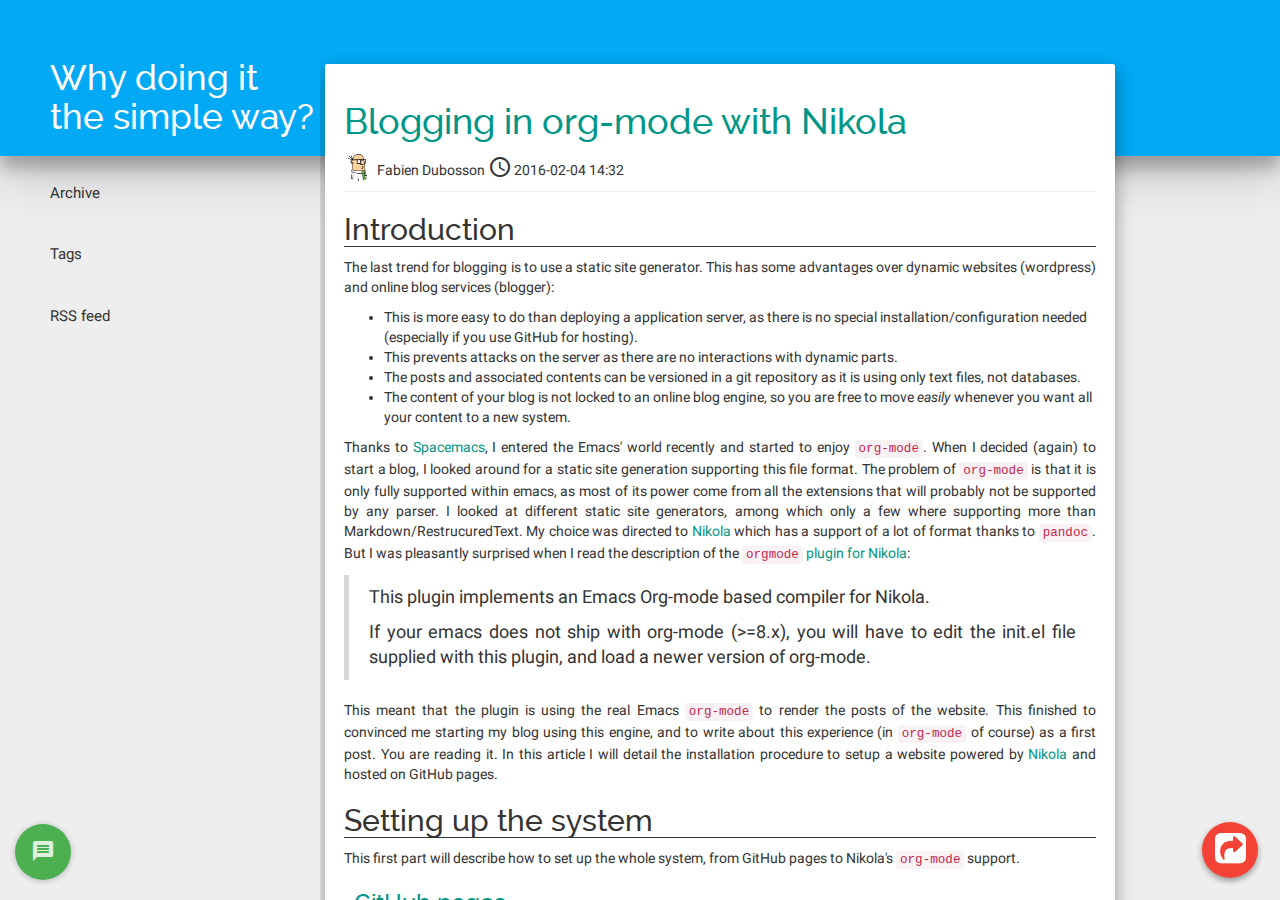
==== index.html @ 43f7e2a0 "Nikola auto commit." ====
<!DOCTYPE html>
<html prefix="
og: http://ogp.me/ns#
article: http://ogp.me/ns/article#
" lang="en">
<head>
<meta charset="utf-8">
<meta name="description" content="StreakyCobra's blog">
<meta name="viewport" content="width=device-width, initial-scale=1">
<title>Why doing it the simple way?</title>
<script src="assets/js/pace.min.js"></script><link href="assets/css/pace.css" rel="stylesheet">
<link href="assets/css/all-nocdn.css" rel="stylesheet" type="text/css">
<link rel="alternate" type="application/rss+xml" title="RSS" href="rss.xml">
<link rel="canonical" href="https://StreakyCobra.github.io/">
<!--[if lt IE 9]>
            <script src="assets/js/html5shiv.min.js"></script>
            <script src="assets/js/respond.min.js"></script>
        <![endif]--><link rel="prefetch" href="posts/blogging-in-org-mode-with-nikola/" type="text/html">
</head>
<body>
<a href="#content" class="sr-only sr-only-focusable">Skip to main content</a>

<!-- Menubar -->

<nav class="navbar navbar-info header-panel shadow-z-3" role="navigation"><div class="container-fluid">
        <div class="row">
          <div class="col-xs-3">
            <h1 class="title-blog">
                <a href="https://StreakyCobra.github.io/">
                        <span id="blog-title">Why doing it the simple way?</span>
                    </a>
            </h1>
          </div>
        </div>
      </div>
<!-- /.container-fluid -->
</nav><div class="container-fluid main" id="content" role="main">
        <div class="row">
            <nav class="col-xs-3 menu"><ul>
<li class="withripple"><a href="archive.html">Archive</a></li>
                <li class="withripple"><a href="categories/">Tags</a></li>
                <li class="withripple"><a href="rss.xml">RSS feed</a></li>

                    
                </ul>
<ul class="nav navbar-nav"></ul></nav><div class="posts-material col-xs-9">
                <div class="col-xs-12 col-md-11 content-material">

    <div class="postindex well post-material ">
        <article class="h-entry post-text"><header><h1 class="p-name entry-title header"><a href="posts/blogging-in-org-mode-with-nikola/" class="u-url">Blogging in org-mode with Nikola</a></h1>
            <div class="metadata">
                <span class="byline author vcard">
                        <img class="img-circle" src="images/StreakyCobra.png" alt="icon">
                    Fabien Dubosson
                </span>
                <span class="dateline"><a href="posts/blogging-in-org-mode-with-nikola/" rel="bookmark">
                    <i class="mdi-device-access-time"></i><time class="published dt-published" datetime="2016-02-04T14:32:11+01:00" title="2016-02-04 14:32">2016-02-04 14:32</time></a></span>
            </div>
            <hr></header><div class="e-content entry-content">
        <div id="outline-container-sec-1" class="outline-2">
<h2 id="sec-1">Introduction</h2>
<div class="outline-text-2" id="text-1">
<p>
The last trend for blogging is to use a static site generator. This has some
advantages over dynamic websites (wordpress) and online blog services (blogger):
</p>

<ul class="org-ul">
<li>This is more easy to do than deploying a application server, as there is no
special installation/configuration needed (especially if you use GitHub for
hosting).
</li>
<li>This prevents attacks on the server as there are no interactions with dynamic
parts.
</li>
<li>The posts and associated contents can be versioned in a git repository as it
is using only text files, not databases.
</li>
<li>The content of your blog is not locked to an online blog engine, so you are
free to move <i>easily</i> whenever you want all your content to a new system.
</li>
</ul>
<p>
Thanks to <a href="https://spacemacs.org">Spacemacs</a>, I entered the Emacs' world recently and started to enjoy
<code>org-mode</code>. When I decided (again) to start a blog, I looked around for a static
site generation supporting this file format. The problem of <code>org-mode</code> is that
it is only fully supported within emacs, as most of its power come from all the
extensions that will probably not be supported by any parser. I looked at
different static site generators, among which only a few where supporting more
than Markdown/RestrucuredText. My choice was directed to <a href="https://getnikola.com/">Nikola</a> which has a
support of a lot of format thanks to <code>pandoc</code>. But I was pleasantly surprised
when I read the description of the <a href="https://plugins.getnikola.com/#orgmode"><code>orgmode</code> plugin for Nikola</a>:
</p>

<blockquote>
<p>
This plugin implements an Emacs Org-mode based compiler for Nikola.
</p>

<p>
If your emacs does not ship with org-mode (&gt;=8.x), you will have to edit the
init.el file supplied with this plugin, and load a newer version of org-mode.
</p>
</blockquote>

<p>
This meant that the plugin is using the real Emacs <code>org-mode</code> to render the
posts of the website. This finished to convinced me starting my blog using this
engine, and to write about this experience (in <code>org-mode</code> of course) as a first
post. You are reading it. In this article I will detail the installation
procedure to setup a website powered by <a href="https://getnikola.com/">Nikola</a> and hosted on GitHub pages.
</p>
</div>
</div>

<div id="outline-container-sec-2" class="outline-2">
<h2 id="sec-2">Setting up the system</h2>
<div class="outline-text-2" id="text-2">
<p>
This first part will describe how to set up the whole system, from GitHub pages
to Nikola's <code>org-mode</code> support.
</p>
</div>

<div id="outline-container-sec-2-1" class="outline-3">
<h3 id="sec-2-1">GitHub pages</h3>
<div class="outline-text-3" id="text-2-1">
<p>
GitHub is offering a service called <a href="https://pages.github.com/">GitHub pages</a> that allows people to serve
static websites through their GitHub repositories. There is the possibility to
serve one website per repository and also to create one website linked to the
username. Thanks to this, people can own their associate their blog with their
GitHub's usernames. One restriction being that GitHub is only serving static
content, i.e. <code>.html</code> pages with some <code>javascript</code> or <code>css</code>, but this should be
far enough for running most personal blogs.
</p>

<p>
The main user website is be accessible at <code>http(s)://&lt;username&gt;.github.io/</code>. The
website will be served from the <code>master</code> branch of a repository that should be
called <code>&lt;username&gt;.github.io</code>. You can have a look at <a href="https://help.github.com/articles/user-organization-and-project-pages/">the GitHub's documentation</a>
for more details about this.
</p>

<p>
The first step to install the blog is to go on GitHub, and create a repository
called <code>&lt;username&gt;.github.io</code>. You can give a description if you want, but don't
check the "Initialize this repository" checkbox, nor add a <code>.gitignore</code> or a
license: we want the repository to be empty. Once the repository has been
created, you can clone it on your computer with:
</p>

<div class="highlight"><pre>$ git clone git@github.com:&lt;username&gt;.github.io.git ~/blog
</pre></div>

<p>
As the <code>master</code> branch will be used for the rendered website, let us create a
branch called <code>sources</code> to put the… sources of your blog:
</p>

<div class="highlight"><pre>$ <span class="nb">cd</span> ~/blog
$ git checkout -b sources
</pre></div>

<p>
You can already add a <code>.gitignore</code> to the folder:
</p>

<div class="highlight"><pre>*.py[cod]
__pycache__
cache
output
.doit.db
_env/
</pre></div>

<p>
and commit it (be sure to be on the <code>sources</code> branch):
</p>

<div class="highlight"><pre>$ git add .gitignore
$ git commit -m <span class="s2">"Add .gitignore"</span>
</pre></div>

<p>
We should be ready to continue.
</p>
</div>
</div>

<div id="outline-container-sec-2-2" class="outline-3">
<h3 id="sec-2-2">Installing Nikola</h3>
<div class="outline-text-3" id="text-2-2">
<p>
There are different ways of installing Nikola:
</p>

<ul class="org-ul">
<li>You can install it from your package manager, if your distribution provides a
package for it. This is the best solution if the package exists.
</li>
<li>You can install it globally on your computer with <code>pip</code>, but this has the
tendency to "pollute" the filesystem, as it is not managed by the package
manager.
</li>
<li>You can install it within a Python virtual environment. This is the method I
will present you here.
</li>
<li>If you have your own preferred way to install it, please do so.
</li>
</ul>
<p>
I choose to use a virtual environment because Archlinux is not providing an
official package for Nikola. There is an <code>AUR</code> package for it, but this implies
to build several of its dependencies from <code>AUR</code> too, and I don't went to spend
my time checking their <code>PKGBUILD</code> at each update. As I also don't like using
<code>pip</code> (or alternative tools) to install globally on my system, I decided to use
a virtual environment.
</p>

<p>
The <code>pyvenv</code> virtual environment is provided directly by the <code>python</code> package on
Archlinux, so I decided to go for it. You can of course use another virtual
environment tool if you prefer. In order to make the installation of Nikola in a
virtual environment the simplest as possible, I created a simple Makefile that
will do the most of the job.
</p>

<p>
Let us start by defining a variable for the name of the environment folder:
</p>

<div class="highlight"><pre><span class="nv">ENVIRONMENT</span> <span class="o">:=</span> _env/
</pre></div>

<p>
I also added a default target as first one in the Makefile to select what should
be called when no target is specified. It is a good practice from my point of
view, as it uncouples the logic from the target ordering.
</p>

<div class="highlight"><pre><span class="nf">default</span><span class="o">:</span> <span class="n">help</span>
</pre></div>

<p>
Then a target to create and clean the environment:
</p>

<div class="highlight"><pre><span class="nf">$(ENVIRONMENT)</span><span class="o">:</span>
  pyvenv <span class="s2">"</span><span class="nv">$@</span><span class="s2">"</span>

<span class="nf">clean</span><span class="o">:</span>
  rm -rf <span class="s2">"</span><span class="k">$(</span>ENVIRONMENT<span class="k">)</span><span class="s2">"</span>
</pre></div>

<p>
If you are not used to Makefiles, it can look a little bit complicated. As we
are using a variable, the target name is replaced by its value, same for <code>$@</code>
that is a special variable that as for value the target's name. So it translates
to:
</p>

<div class="highlight"><pre><span class="nf">_env/</span><span class="o">:</span>
  pyvenv <span class="s2">"_env/"</span>

<span class="nf">clean</span><span class="o">:</span>
  nikola clean
  rm -rf <span class="s2">"_env/"</span>
</pre></div>

<p>
In order to use a virtual environment, one as to manually source from his
terminal the <code>$(ENVIRONMENT)/bin/activate</code> file. Once the environment has been
activated, the user need to install Nikola. To make this simpler for the user, I
have done a <code>setup</code> target printing all required commands:
</p>

<div class="highlight"><pre><span class="nf">setup</span><span class="o">:</span>
  @echo <span class="s2">"make </span><span class="k">$(</span>ENVIRONMENT<span class="k">)</span><span class="s2">;"</span>
  @echo <span class="s2">"source </span><span class="k">$(</span>ENVIRONMENT<span class="k">)</span><span class="s2">bin/activate;"</span>
  @echo <span class="s2">"pip install --upgrade pip 'Nikola[extras]';"</span>
</pre></div>

<p>
When this target is executed, it will only <b>print</b> this to the command line:
</p>

<pre class="example">
make _env/;
source _env/bin/activate;
pip install --upgrade pip 'Nikola[extras]';
</pre>

<p>
This contains all steps required to setup the system:
</p>

<ul class="org-ul">
<li>Call the Makefile to create the environment
</li>
<li>Source the <code>activate</code> file to enable it
</li>
<li>Use <code>pip</code> <i>within the environment</i> to upgrade <code>pip</code> and install/upgrade Nikola
</li>
</ul>
<p>
Instead of asking the user to copy/paste this in their terminal, it is possible
to evaluate it directly with:
</p>

<div class="highlight"><pre>$ <span class="nb">eval</span> <span class="k">$(</span>make setup<span class="k">)</span>
</pre></div>

<p>
This will do all the work, but let us add an <code>help</code> target that explains this
literally to the user:
</p>

<div class="highlight"><pre><span class="nf">help</span><span class="o">:</span>
  @echo <span class="s2">"To setup Nikola environment, please use 'eval \$</span><span class="k">$(</span>make setup<span class="k">)</span><span class="s2">'."</span>
</pre></div>

<p>
You can now initialize the environment and install Nikola with:
</p>

<div class="highlight"><pre>$ <span class="nb">eval</span> <span class="k">$(</span>make setup<span class="k">)</span>
</pre></div>

<p>
It will takes time the first call, but later ones will be much faster. Try to
call <code>nikola -h</code> to be sure everything was installed correctly. The resulting
Makefile <a href="https://github.com/StreakyCobra/StreakyCobra.github.io/blob/sources/Makefile">can be found on my GitHub repository</a>.
</p>
</div>
</div>

<div id="outline-container-sec-2-3" class="outline-3">
<h3 id="sec-2-3">Site creation</h3>
<div class="outline-text-3" id="text-2-3">
<p>
The skeleton of the website can be created with these commands. Note you will
have to give some information to create the site:
</p>

<div class="highlight"><pre>$ nikola init my_first_site
<span class="c1"># Fill the asked information</span>
$ mv my_first_site/* .
$ rm -r my_first_site
</pre></div>

<p>
Nikola will create the site in a sub-directory so we have to move it to our
current directory. You will see that for now there is only empty folders and a
<code>conf.py</code> file. It is a pretty long configuration file, but you have to go
through it if you want to see all possibilities to customize Nikola.
</p>

<p>
You can now commit the <code>Makefile</code> and the <code>conf.py</code> files in the <code>sources</code>
branch (if not already done):
</p>

<div class="highlight"><pre>$ git add Makefile conf.py
$ git commit -m <span class="s2">"Add Makefile and conf.py"</span>
</pre></div>
</div>
</div>

<div id="outline-container-sec-2-4" class="outline-3">
<h3 id="sec-2-4">org-mode support</h3>
<div class="outline-text-3" id="text-2-4">
<p>
Here comes the interesting parts: making Nikola play with org-mode! There is an
"official" <a href="https://plugins.getnikola.com/#orgmode">Nikola's plugin</a> for this, so is quite simple to install:
</p>

<div class="highlight"><pre>$ nikola plugin -i orgmode
</pre></div>

<p>
The prerequisite being to have Emacs installed with <code>org-mode &gt; 8.x</code>.
</p>

<p>
You will also have to edit the <code>conf.py</code> file so that Nikola will recognize the
<code>org</code> files. For this, edit the file and add the following lines:
</p>

<div class="highlight"><pre><span class="c1"># Add the orgmode compiler to your COMPILERS dict.</span>
<span class="n">COMPILERS</span><span class="p">[</span><span class="s2">"orgmode"</span><span class="p">]</span> <span class="o">=</span> <span class="p">(</span><span class="s1">'.org'</span><span class="p">,)</span>

<span class="c1"># Add org files to your POSTS, PAGES</span>
<span class="n">POSTS</span> <span class="o">=</span> <span class="n">POSTS</span> <span class="o">+</span> <span class="p">((</span><span class="s2">"posts/*.org"</span><span class="p">,</span> <span class="s2">"posts"</span><span class="p">,</span> <span class="s2">"post.tmpl"</span><span class="p">),)</span>
<span class="n">PAGES</span> <span class="o">=</span> <span class="n">PAGES</span> <span class="o">+</span> <span class="p">((</span><span class="s2">"stories/*.org"</span><span class="p">,</span> <span class="s2">"stories"</span><span class="p">,</span> <span class="s2">"story.tmpl"</span><span class="p">),)</span>
</pre></div>

<p>
You can commit the added files:
</p>

<div class="highlight"><pre>$ git add plugins/orgmode conf.py
$ git commit -m <span class="s2">"Add org-mode support"</span>
</pre></div>
</div>
</div>


<div id="outline-container-sec-2-5" class="outline-3">
<h3 id="sec-2-5">Testing the system</h3>
<div class="outline-text-3" id="text-2-5">
<p>
Everything should be set up now. In order to test it, you can use the following commands:
</p>

<div class="highlight"><pre>$ nikola build
$ nikola serve
</pre></div>

<p>
And open your browser at <a href="http://localhost:8000">http://localhost:8000</a>. If you have a web page, it is
working, congratulations. The server can be stopped by pressing <code>C-c</code>.
</p>
</div>
</div>
</div>

<div id="outline-container-sec-3" class="outline-2">
<h2 id="sec-3">Blogging</h2>
<div class="outline-text-2" id="text-3">
<p>
Now that the system is set up correctly, let's start blogging.
</p>
</div>

<div id="outline-container-sec-3-1" class="outline-3">
<h3 id="sec-3-1">Writing posts</h3>
<div class="outline-text-3" id="text-3-1">
<p>
To write a new post, simply use the following command:
</p>

<div class="highlight"><pre>$ nikola new_post -e -f orgmode
</pre></div>

<p>
The <code>-e</code> flag tell Nikola to open the file directly for editing, and the <code>-f
orgmode</code> tell it to use the <code>org-mode</code> format. Then simply save the file and
close your editor when this has been done.
</p>
</div>
</div>

<div id="outline-container-sec-3-2" class="outline-3">
<h3 id="sec-3-2">Building the website</h3>
<div class="outline-text-3" id="text-3-2">
<p>
As we already saw previously, the site can be built and tested with the
following commands:
</p>

<div class="highlight"><pre>$ nikola build
$ nikola serve
</pre></div>

<p>
The <code>build</code> command create the static content of the site, and the <code>serve</code>
command run a development server to see what it looks like locally. This can be
done whenever you want to see the changes. Note there is also this command that
can be used advantageously as it will detect changes and rebuild the site
automatically:
</p>

<div class="highlight"><pre>$ nikola auto
</pre></div>
</div>
</div>

<div id="outline-container-sec-3-3" class="outline-3">
<h3 id="sec-3-3">Deploying on GitHub</h3>
<div class="outline-text-3" id="text-3-3">
<p>
In order to deploy on GitHub easily, only one simple step has to be done: edit
the <code>conf.py</code> file and change these variables as in this snippet:
</p>

<div class="highlight"><pre><span class="n">GITHUB_SOURCE_BRANCH</span> <span class="o">=</span> <span class="s1">'sources'</span>
<span class="n">GITHUB_DEPLOY_BRANCH</span> <span class="o">=</span> <span class="s1">'master'</span>
</pre></div>

<p>
It is all. Now you can deploy your website on GitHub by simply calling:
</p>

<div class="highlight"><pre>$ nikola github_deploy
</pre></div>

<p>
Go to your <code>http(s)://&lt;username&gt;.github.io/</code>, your website should be there :-)
</p>
</div>
</div>
</div>

<div id="outline-container-sec-4" class="outline-2">
<h2 id="sec-4">Extras</h2>
<div class="outline-text-2" id="text-4">
</div>
<div id="outline-container-sec-4-1" class="outline-3">
<h3 id="sec-4-1">Separate metadata from posts</h3>
<div class="outline-text-3" id="text-4-1">
<p>
It is possible to extract the metadata out of the posts files. For this simply
change this variable in the <code>conf.py</code> file:
</p>

<div class="highlight"><pre><span class="n">ONE_FILE_POSTS</span> <span class="o">=</span> <span class="bp">False</span>
</pre></div>
</div>
</div>

<div id="outline-container-sec-4-2" class="outline-3">
<h3 id="sec-4-2">Themes</h3>
<div class="outline-text-3" id="text-4-2">
<p>
The theme of the website can be changed easily. Nikola provides some
<a href="https://themes.getnikola.com/">predefined themes</a> that you can easily use. For this use the following command:
</p>

<div class="highlight"><pre>$ nikola install_theme &lt;theme_name&gt;
</pre></div>

<p>
And change the following variable in the `conf.py` file:
</p>

<div class="highlight"><pre><span class="n">THEME</span> <span class="o">=</span> <span class="s2">"&lt;theme_name&gt;"</span>
</pre></div>

<p>
Some theme requires more configurations, read the information provided on their
pages.
</p>
</div>
</div>

<div id="outline-container-sec-4-3" class="outline-3">
<h3 id="sec-4-3">Code syntax coloration with org-mode</h3>
<div class="outline-text-3" id="text-4-3">
<p>
The <code>pygmentize</code> tool is needed in order to have syntactic coloration with
<code>org-mode</code>. It should have been installed within the virtual environment
already, so no step <i>should</i> be needed.
</p>

<p>
You need to generate a custom <code>css</code> file in order to make the coloration being
displayed on the <code>html</code> page. For this run the following commands:
</p>

<div class="highlight"><pre>$ mkdir -p files/assets/css/
$ pygmentize -S friendly -a .highlight -f html &gt;&gt; files/assets/css/custom.css
</pre></div>

<p>
Then rebuild the website: the source codes should be highlighted now!
</p>

<div class="highlight"><pre>$ nikola build
$ nikola serve
</pre></div>
</div>
</div>
</div>

<div id="outline-container-sec-5" class="outline-2">
<h2 id="sec-5">Conclusion</h2>
<div class="outline-text-2" id="text-5">
<p>
It was a really interesting work to setup this project. <a href="https://getnikola.com/">Nikola</a> is a simple and
nice static site generator, and it is plugin for working with <code>org-mode</code> is the
better that I have seen.
</p>

<p>
I should mention that I have not tested the <code>org-mode</code> really far, so there may
be some surprises. For now the only problem that I have seen is the inner links:
I did not find a way to make it work for inserting a table of contents. Also,
including images work, but for an unknown reason I have to set links to one
level above, i.e. <code>../../images/logo.png</code> instead of <code>../images/logo.png</code>. All
this are relatively minor problems, and having a tool offering <code>org-mode</code>,
Markdown, RestructuredText, and many other format is a nice to have.
</p>

<ul class="org-ul">
<li>Website sources: <a href="https://github.com/StreakyCobra/StreakyCobra.github.io">GitHub</a>
</li>
</ul>
</div>
</div>
        </div>
        </article>
</div>



                </div>
            </div>
        </div>
        <button class="btn btn-fab btn-raised btn-material-green btn-footer" data-toggle="modal" data-target="#footer-dialog">
            <i class="mdi-communication-message"></i>
        </button>
        <div id="footer-dialog" class="modal fade" tabindex="-1">
          <div class="modal-dialog">
            <div class="modal-content">
            <div class="modal-header">
                <button type="button" class="close" data-dismiss="modal" aria-hidden="true">×</button>
                <h4 class="modal-title">Fabien Dubosson</h4>
                <div>
                    
<img class="img-circle" style="float:left;margin:10px 20px 10px 0px;max-height:200px;" src="images/StreakyCobra.png"><p><u>Developer, Hacker &amp; Computer Scientist</u></p>

<p>I am currently employed as PhD student at the <a href="http://hevs.ch/">HES-SO Valais//Wallis</a> in Switzerland, working on Machine Learning applied to eHealth. I have created <a href="https://github.com/StreakyCobra/gws">gws</a> and I am also collaborating on <a href="https://github.com/syl20bnr/spacemacs">Spacemacs</a>. My interests are <i>Software development</i>, <i>Computer Science</i>, <i>open-source movement</i> and <i>DIY</i>.</p>

<p><a href="https://github.com/syl20bnr/spacemacs"><img src="https://cdn.rawgit.com/syl20bnr/spacemacs/442d025779da2f62fc86c2082703697714db6514/assets/spacemacs-badge.svg"></a></p>

                </div>
                <hr>
</div>
              <div class="modal-body">
                    Contents © 2016         <a href="mailto:fabien.dubosson@gmail.com">Fabien Dubosson</a> - Powered by         <a href="https://getnikola.com" rel="nofollow">Nikola</a><br><a rel="license" href="https://creativecommons.org/licenses/by-nc-sa/4.0/">
<img alt="Creative Commons License BY-NC-SA" style="border-width:0; margin-bottom:12px;" src="https://i.creativecommons.org/l/by-nc-sa/4.0/88x31.png"></a>
                    
              </div>
              <div class="modal-footer">
                <button class="btn btn-primary" data-dismiss="modal">Ok</button>
              </div>
            </div>
          </div>
        </div>
        <div class="source-button">
        </div>
        <div class="kc_fab_wrapper"></div>
</div>

            <script src="assets/js/all-nocdn.js"></script><script>
                var links = [
                        {
                            "icon": "<i class='fa fa-share-square'></i>",    
                            "bgcolor": "#F44336",    
                        },
                        {
                            "icon": "<i class='fa fa-github-square'></i>",    
                            "bgcolor": "#666666",    
                            "color": "#fffff",    
                            "url": "https://github.com/StreakyCobra",    
                        },
                        {
                            "icon": "<i class='fa fa-linkedin-square'></i>",    
                            "bgcolor": "#3B5998",    
                            "color": "#fffff",    
                            "url": "https://www.linkedin.com/in/fabiendubosson",    
                        },
                ];

            $(document).ready(function() {
                // This command is used to initialize some elements and make them work properly
                $.material.init();
                    $('.kc_fab_wrapper').kc_fab(links);
            });

            $(window).on("resize", function() {
                $("html, body").height($(window).height());
                $(".main, .menu").height($(window).height() - $(".header-panel").outerHeight() - 76 ); // footer margin: $("footer.footer").outerHeight()
                $(".posts-material").height($(window).height());
            }).trigger("resize");
        </script><script>$('a.image-reference:not(.islink) img:not(.islink)').parent().colorbox({rel:"gal",maxWidth:"100%",maxHeight:"100%",scalePhotos:true});</script><!-- fancy dates --><script>
    moment.locale("en");
    fancydates(0, "YYYY-MM-DD HH:mm");
    </script><!-- end fancy dates -->
</body>
</html>
---- assets/css/pace.css ----
.pace {
  -webkit-pointer-events: none;
  pointer-events: none;

  -webkit-user-select: none;
  -moz-user-select: none;
  user-select: none;
}

.pace .pace-activity {
  display: block;
  position: fixed;
  z-index: 2000;
  top: 0;
  right: 0;
  width: 300px;
  height: 300px;
  background: #009688;
  -webkit-transition: -webkit-transform 0.3s;
  transition: transform 0.3s;
  -webkit-transform: translateX(100%) translateY(-100%) rotate(45deg);
  transform: translateX(100%) translateY(-100%) rotate(45deg);
  pointer-events: none;
}

.pace.pace-active .pace-activity {
  -webkit-transform: translateX(50%) translateY(-50%) rotate(45deg);
  transform: translateX(50%) translateY(-50%) rotate(45deg);
}

.pace .pace-activity::before,
.pace .pace-activity::after {
    -moz-box-sizing: border-box;
    box-sizing: border-box;
    position: absolute;
    bottom: 30px;
    left: 50%;
    display: block;
    border: 5px solid #fff;
    border-radius: 50%;
    content: '';
}

.pace .pace-activity::before {
    margin-left: -40px;
    width: 80px;
    height: 80px;
    border-right-color: rgba(0, 0, 0, .2);
    border-left-color: rgba(0, 0, 0, .2);
    -webkit-animation: pace-theme-corner-indicator-spin 3s linear infinite;
    animation: pace-theme-corner-indicator-spin 3s linear infinite;
}

.pace .pace-activity::after {
    bottom: 50px;
    margin-left: -20px;
    width: 40px;
    height: 40px;
    border-top-color: rgba(0, 0, 0, .2);
    border-bottom-color: rgba(0, 0, 0, .2);
    -webkit-animation: pace-theme-corner-indicator-spin 1s linear infinite;
    animation: pace-theme-corner-indicator-spin 1s linear infinite;
}

@-webkit-keyframes pace-theme-corner-indicator-spin {
  0% { -webkit-transform: rotate(0deg); }
  100% { -webkit-transform: rotate(359deg); }
}
@keyframes pace-theme-corner-indicator-spin {
  0% { transform: rotate(0deg); }
  100% { transform: rotate(359deg); }
}
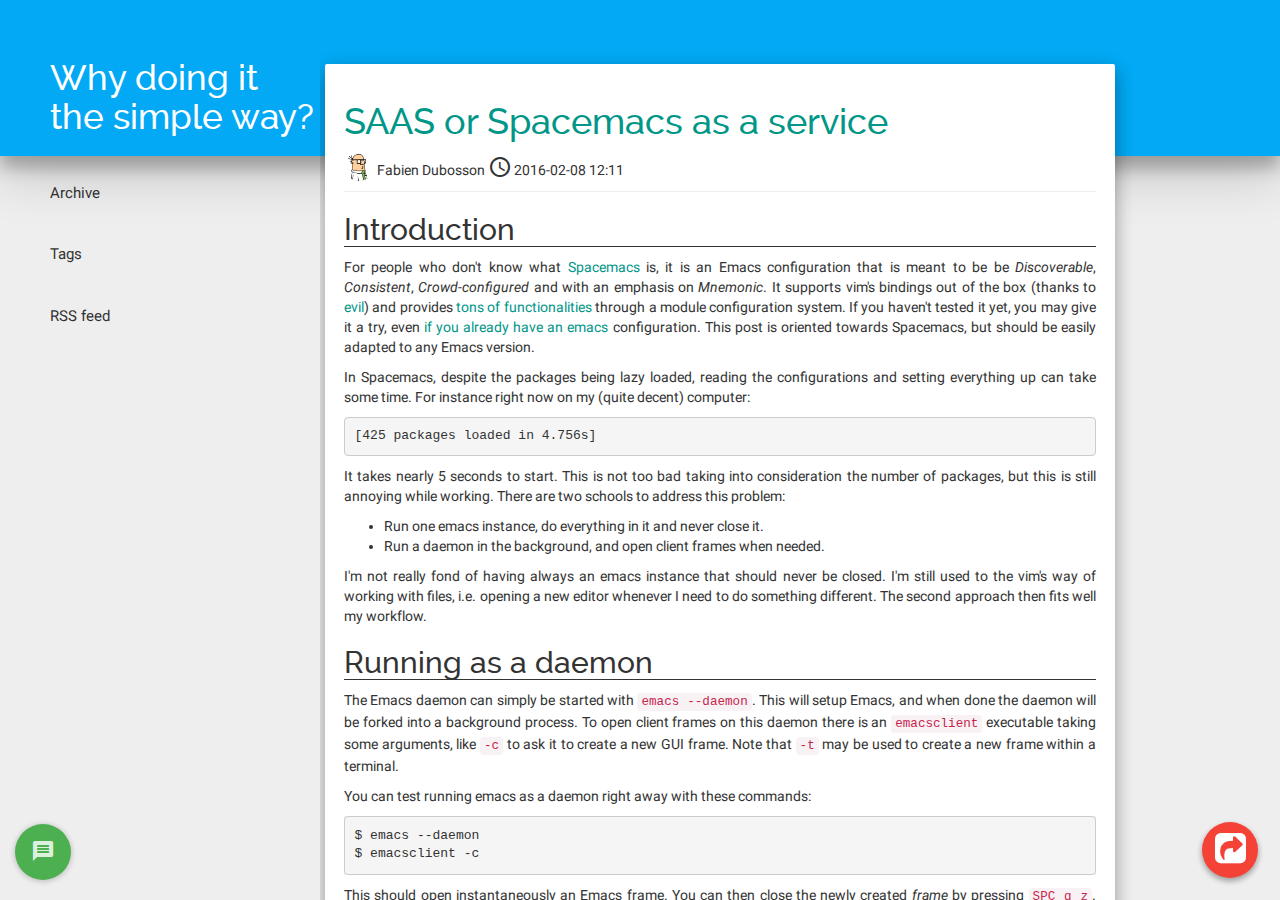
==== commit a31fd5a0: "Nikola auto commit." ====
--- a/index.html
+++ b/index.html
@@ -15,7 +15,7 @@
 <!--[if lt IE 9]>
             <script src="assets/js/html5shiv.min.js"></script>
             <script src="assets/js/respond.min.js"></script>
-        <![endif]--><link rel="prefetch" href="posts/blogging-in-org-mode-with-nikola/" type="text/html">
+        <![endif]--><link rel="prefetch" href="posts/saas-or-spacemacs-as-a-service/" type="text/html">
 </head>
 <body>
 <a href="#content" class="sr-only sr-only-focusable">Skip to main content</a>
@@ -47,7 +47,189 @@
                 <div class="col-xs-12 col-md-11 content-material">
 
     <div class="postindex well post-material ">
-        <article class="h-entry post-text"><header><h1 class="p-name entry-title header"><a href="posts/blogging-in-org-mode-with-nikola/" class="u-url">Blogging in org-mode with Nikola</a></h1>
+        <article class="h-entry post-text"><header><h1 class="p-name entry-title header"><a href="posts/saas-or-spacemacs-as-a-service/" class="u-url">SAAS or Spacemacs as a service</a></h1>
+            <div class="metadata">
+                <span class="byline author vcard">
+                        <img class="img-circle" src="images/StreakyCobra.png" alt="icon">
+                    Fabien Dubosson
+                </span>
+                <span class="dateline"><a href="posts/saas-or-spacemacs-as-a-service/" rel="bookmark">
+                    <i class="mdi-device-access-time"></i><time class="published dt-published" datetime="2016-02-08T12:11:53+01:00" title="2016-02-08 12:11">2016-02-08 12:11</time></a></span>
+            </div>
+            <hr></header><div class="e-content entry-content">
+        <div id="outline-container-sec-1" class="outline-2">
+<h2 id="sec-1">Introduction</h2>
+<div class="outline-text-2" id="text-1">
+<p>
+For people who don't know what <a href="https://github.com/syl20bnr/spacemacs">Spacemacs</a> is, it is an Emacs configuration that
+is meant to be be <i>Discoverable</i>, <i>Consistent</i>, <i>Crowd-configured</i> and with an
+emphasis on <i>Mnemonic</i>. It supports vim's bindings out of the box (thanks to
+<a href="https://bitbucket.org/lyro/evil/wiki/Home">evil</a>) and provides <a href="http://spacemacs.org/layers/LAYERS.html">tons of functionalities</a> through a module configuration
+system. If you haven't tested it yet, you may give it a try, even <a href="https://github.com/syl20bnr/spacemacs/blob/develop/doc/FAQ.org#try-spacemacs-without-modifying-my-existing-emacs-configuration">if you already
+have an emacs</a> configuration. This post is oriented towards Spacemacs, but should
+be easily adapted to any Emacs version.
+</p>
+
+<p>
+In Spacemacs, despite the packages being lazy loaded, reading the configurations
+and setting everything up can take some time. For instance right now on my
+(quite decent) computer:
+</p>
+
+<pre class="example">
+[425 packages loaded in 4.756s]
+</pre>
+
+<p>
+It takes nearly 5 seconds to start. This is not too bad taking into
+consideration the number of packages, but this is still annoying while working.
+There are two schools to address this problem:
+</p>
+
+<ul class="org-ul">
+<li>Run one emacs instance, do everything in it and never close it.
+</li>
+<li>Run a daemon in the background, and open client frames when needed.
+</li>
+</ul>
+<p>
+I'm not really fond of having always an emacs instance that should never be
+closed. I'm still used to the vim's way of working with files, i.e. opening a
+new editor whenever I need to do something different. The second approach then fits
+well my workflow.
+</p>
+</div>
+</div>
+
+<div id="outline-container-sec-2" class="outline-2">
+<h2 id="sec-2">Running as a daemon</h2>
+<div class="outline-text-2" id="text-2">
+<p>
+The Emacs daemon can simply be started with <code>emacs --daemon</code>. This will setup
+Emacs, and when done the daemon will be forked into a background process. To
+open client frames on this daemon there is an <code>emacsclient</code> executable taking
+some arguments, like <code>-c</code> to ask it to create a new GUI frame. Note that <code>-t</code>
+may be used to create a new frame within a terminal.
+</p>
+
+<p>
+You can test running emacs as a daemon right away with these commands:
+</p>
+
+<div class="highlight"><pre>$ emacs --daemon
+$ emacsclient -c
+</pre></div>
+
+<p>
+This should open instantaneously an Emacs frame. You can then close the newly
+created <i>frame</i> by pressing <code>SPC q z</code>. You can also try to open several frames
+in parallel by running several more time <code>emacsclient -c</code>. It is possible to
+kill the <i>server</i> by pressing <code>SPC q q</code>.
+</p>
+
+<p>
+All the Emacs runtime is shared between clients as they are on the same Emacs
+instance. This mean you can access any <i>buffer</i> or <i>layout</i> from any client. You
+can try this by opening a file in a first client, then pressing <code>SPC b b</code> in a
+second: you will see the buffer opened on the first client.
+</p>
+</div>
+</div>
+
+<div id="outline-container-sec-3" class="outline-2">
+<h2 id="sec-3">Using a service</h2>
+<div class="outline-text-2" id="text-3">
+<p>
+Starting the daemon is a repetitive and boring task that can be automated at
+boot/login time. In Linux distributions using it, <code>systemd</code> can be used to setup
+user services. User services are conceptually the same as system services, the
+only difference is that they are at the user level and thus placed on the home
+folder. This characteristic allows to easily add user services to some
+version-control tool and share the configuration among several machines. The
+format of user services is the same as system services. On Archlinux, user
+service should be placed in <code>~/.local/share/systemd/user/</code> and ends with
+<code>.service</code>.
+</p>
+
+<p>
+For running emacs as a daemon, the service file is pretty simple:
+</p>
+
+<div class="highlight"><pre>[Unit]
+Description=Emacs: the extensible, self-documenting text editor
+
+[Service]
+Type=forking
+ExecStart=/usr/bin/emacs --daemon
+ExecStop=/usr/bin/emacsclient --eval "(kill-emacs)"
+Restart=always
+Environment="DISPLAY=:0" "SSH_AUTH_SOCK=/home/fabien/.gnupg/S.gpg-agent.ssh"
+
+[Install]
+WantedBy=default.target
+</pre></div>
+
+<p>
+This can be placed in <code>~/.local/share/systemd/user/emacs.service</code>. It can be
+enabled at user login time with:
+</p>
+
+<div class="highlight"><pre>$ systemctl --user <span class="nb">enable</span> emacs
+</pre></div>
+
+<p>
+And it can be started right away with:
+</p>
+
+<div class="highlight"><pre>$ systemctl --user start emacs
+</pre></div>
+
+<p>
+Stopping it and disabling it from user login time is as easy as:
+</p>
+<div class="highlight"><pre>$ systemctl --user stop emacs
+$ systemctl --user disable emacs
+</pre></div>
+
+<p>
+<i>Note:</i> For an unknown reason this is not working right away on my computer:
+</p>
+
+<pre class="example">
+Failed to connect to bus: No such file or directory
+</pre>
+
+<p>
+I solved this by adding <code>XDG_RUNTIME_DIR=/run/user/$UID</code> in front of commands,
+using an alias to make it simpler:
+</p>
+
+<div class="highlight"><pre>$ <span class="nb">alias</span> <span class="nv">scu</span><span class="o">=</span><span class="s2">"XDG_RUNTIME_DIR=/run/user/</span>$<span class="s2">UID systemctl --user"</span>
+$ scu <span class="nb">enable</span> emacs
+$ scu start emacs
+$ scu stop emacs
+$ scu disable emacs
+</pre></div>
+</div>
+</div>
+
+<div id="outline-container-sec-4" class="outline-2">
+<h2 id="sec-4">Extra: using WIN + s to start new clients in i3</h2>
+<div class="outline-text-2" id="text-4">
+<p>
+If like me you are using the <code>i3</code> window manager, you can bind <code>emacsclient -c</code>
+to a key in order to start Spacemacs even more quickly in all situations,
+without having to start a terminal first to enter the command. For instance you
+can bind it to <code>WIN + s</code> by adding the following line in your <code>~/.i3/config</code>
+file:
+</p>
+
+<div class="highlight"><pre>bindsym $win+e exec "emacsclient -c"
+</pre></div>
+</div>
+</div>
+        </div>
+        </article><article class="h-entry post-text"><header><h1 class="p-name entry-title header"><a href="posts/blogging-in-org-mode-with-nikola/" class="u-url">Blogging in org-mode with Nikola</a></h1>
             <div class="metadata">
                 <span class="byline author vcard">
                         <img class="img-circle" src="images/StreakyCobra.png" alt="icon">
@@ -651,15 +833,15 @@
                         },
                         {
                             "icon": "<i class='fa fa-github-square'></i>",    
+                            "url": "https://github.com/StreakyCobra",    
+                            "color": "#fffff",    
                             "bgcolor": "#666666",    
-                            "color": "#fffff",    
-                            "url": "https://github.com/StreakyCobra",    
                         },
                         {
                             "icon": "<i class='fa fa-linkedin-square'></i>",    
+                            "url": "https://www.linkedin.com/in/fabiendubosson",    
+                            "color": "#fffff",    
                             "bgcolor": "#3B5998",    
-                            "color": "#fffff",    
-                            "url": "https://www.linkedin.com/in/fabiendubosson",    
                         },
                 ];
 
--- a/assets/css/all-nocdn.css
+++ b/assets/css/all-nocdn.css
@@ -16062,6 +16062,10 @@
     max-width: 800px;
 }
 
+.entry-content {
+    padding-bottom: 5em;
+}
+
 ul li {
     list-style: disc;
 }
